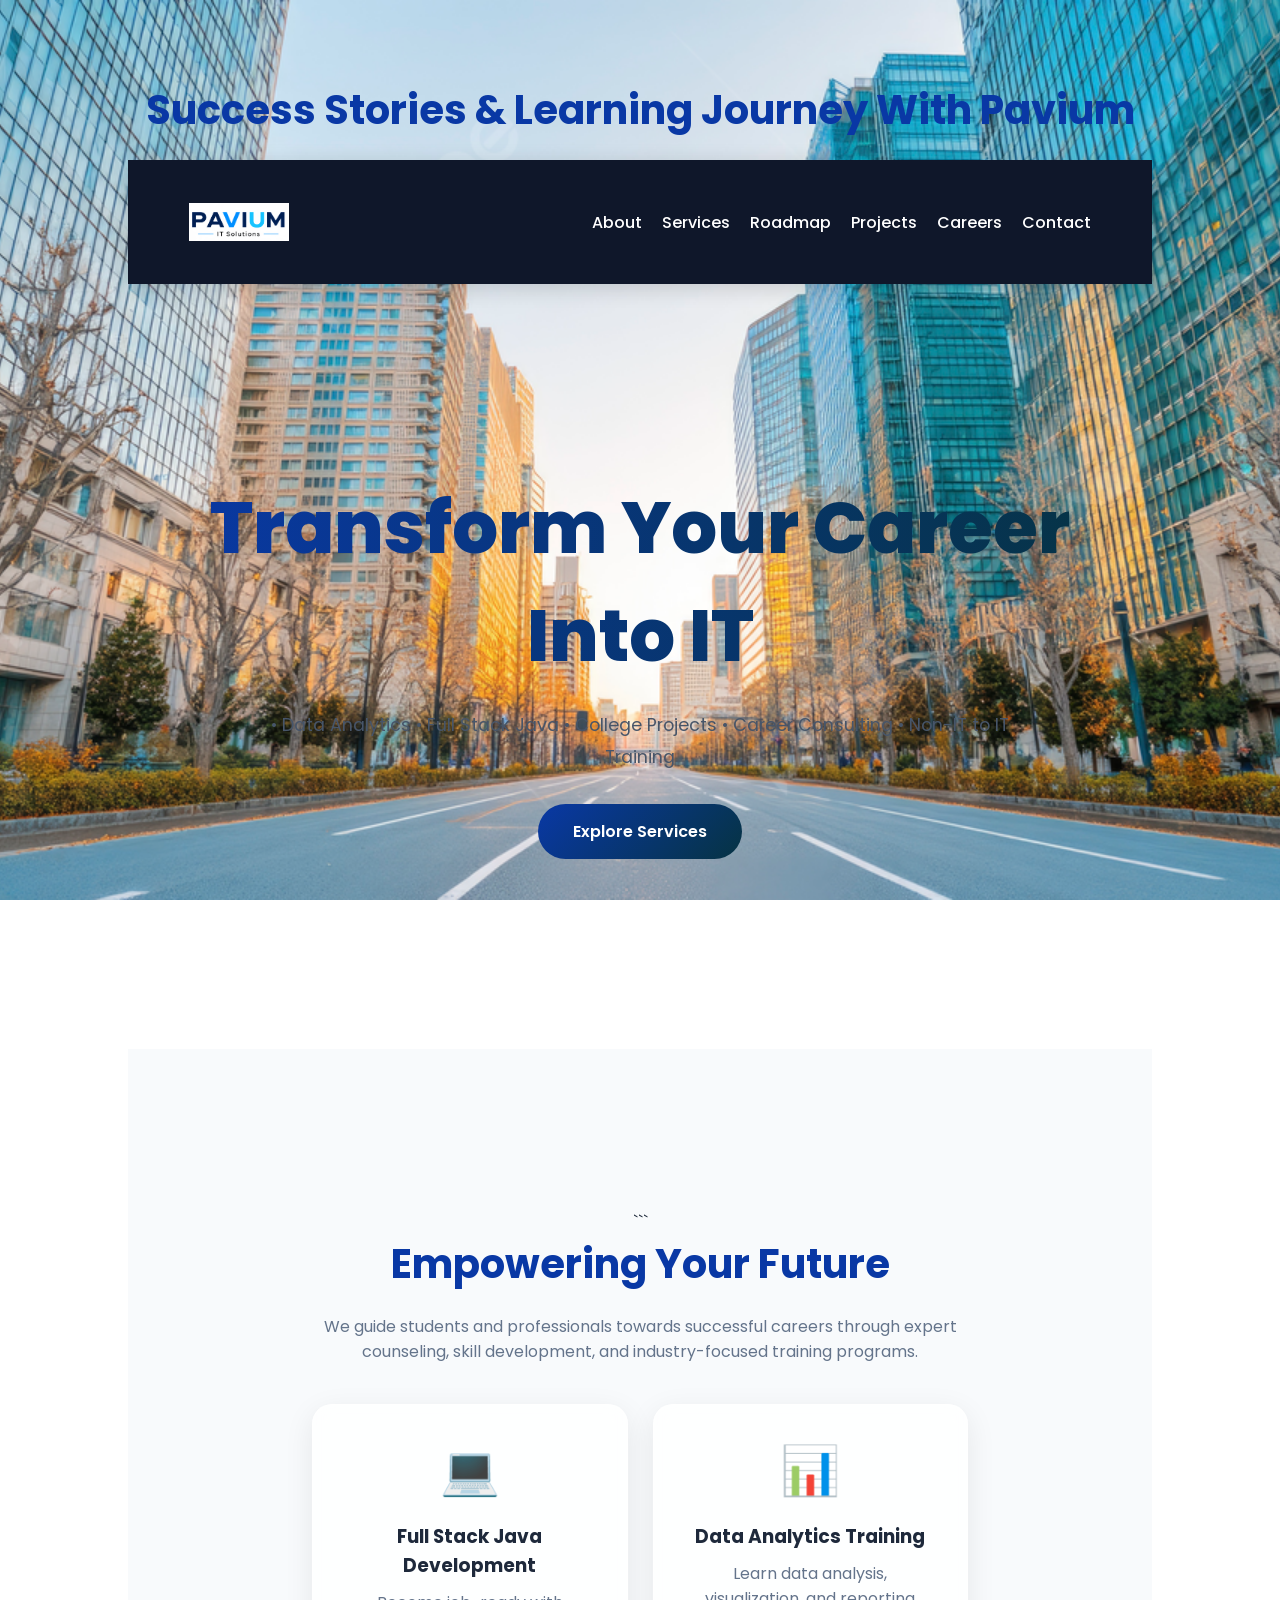
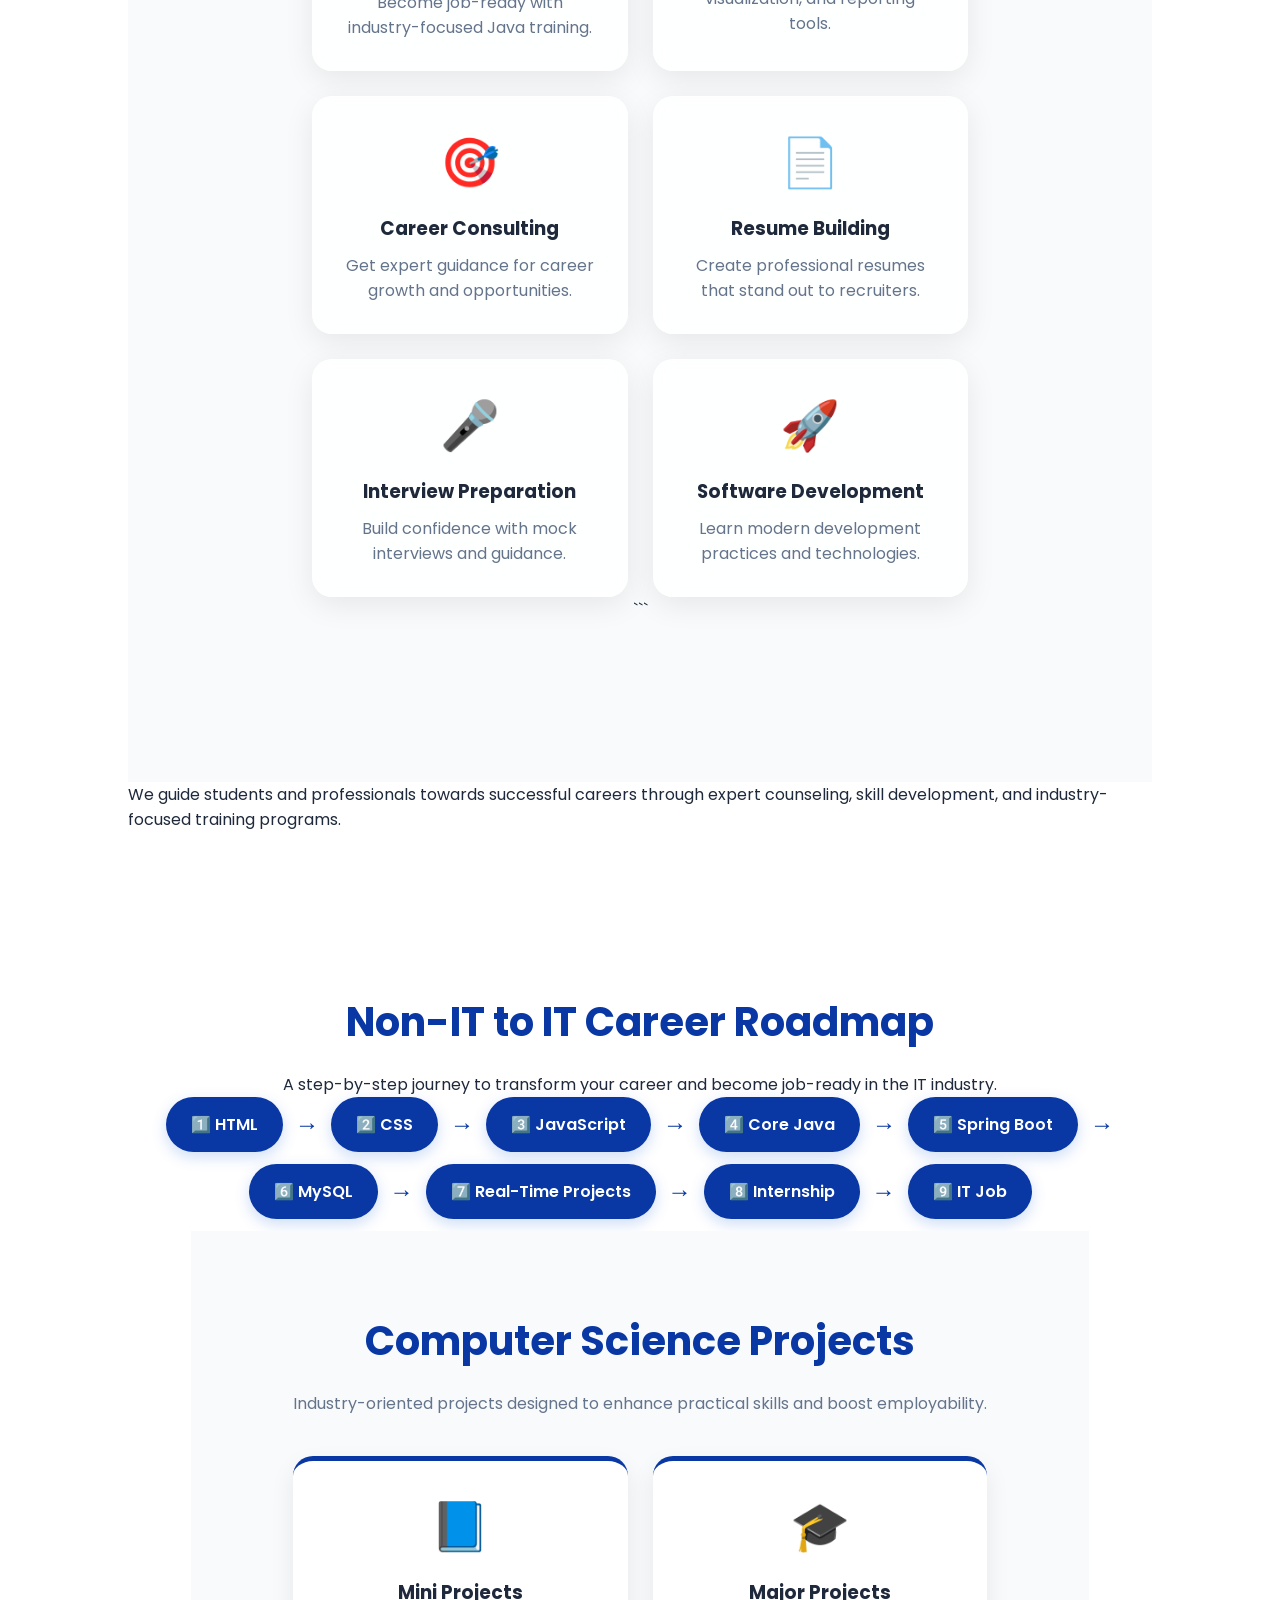
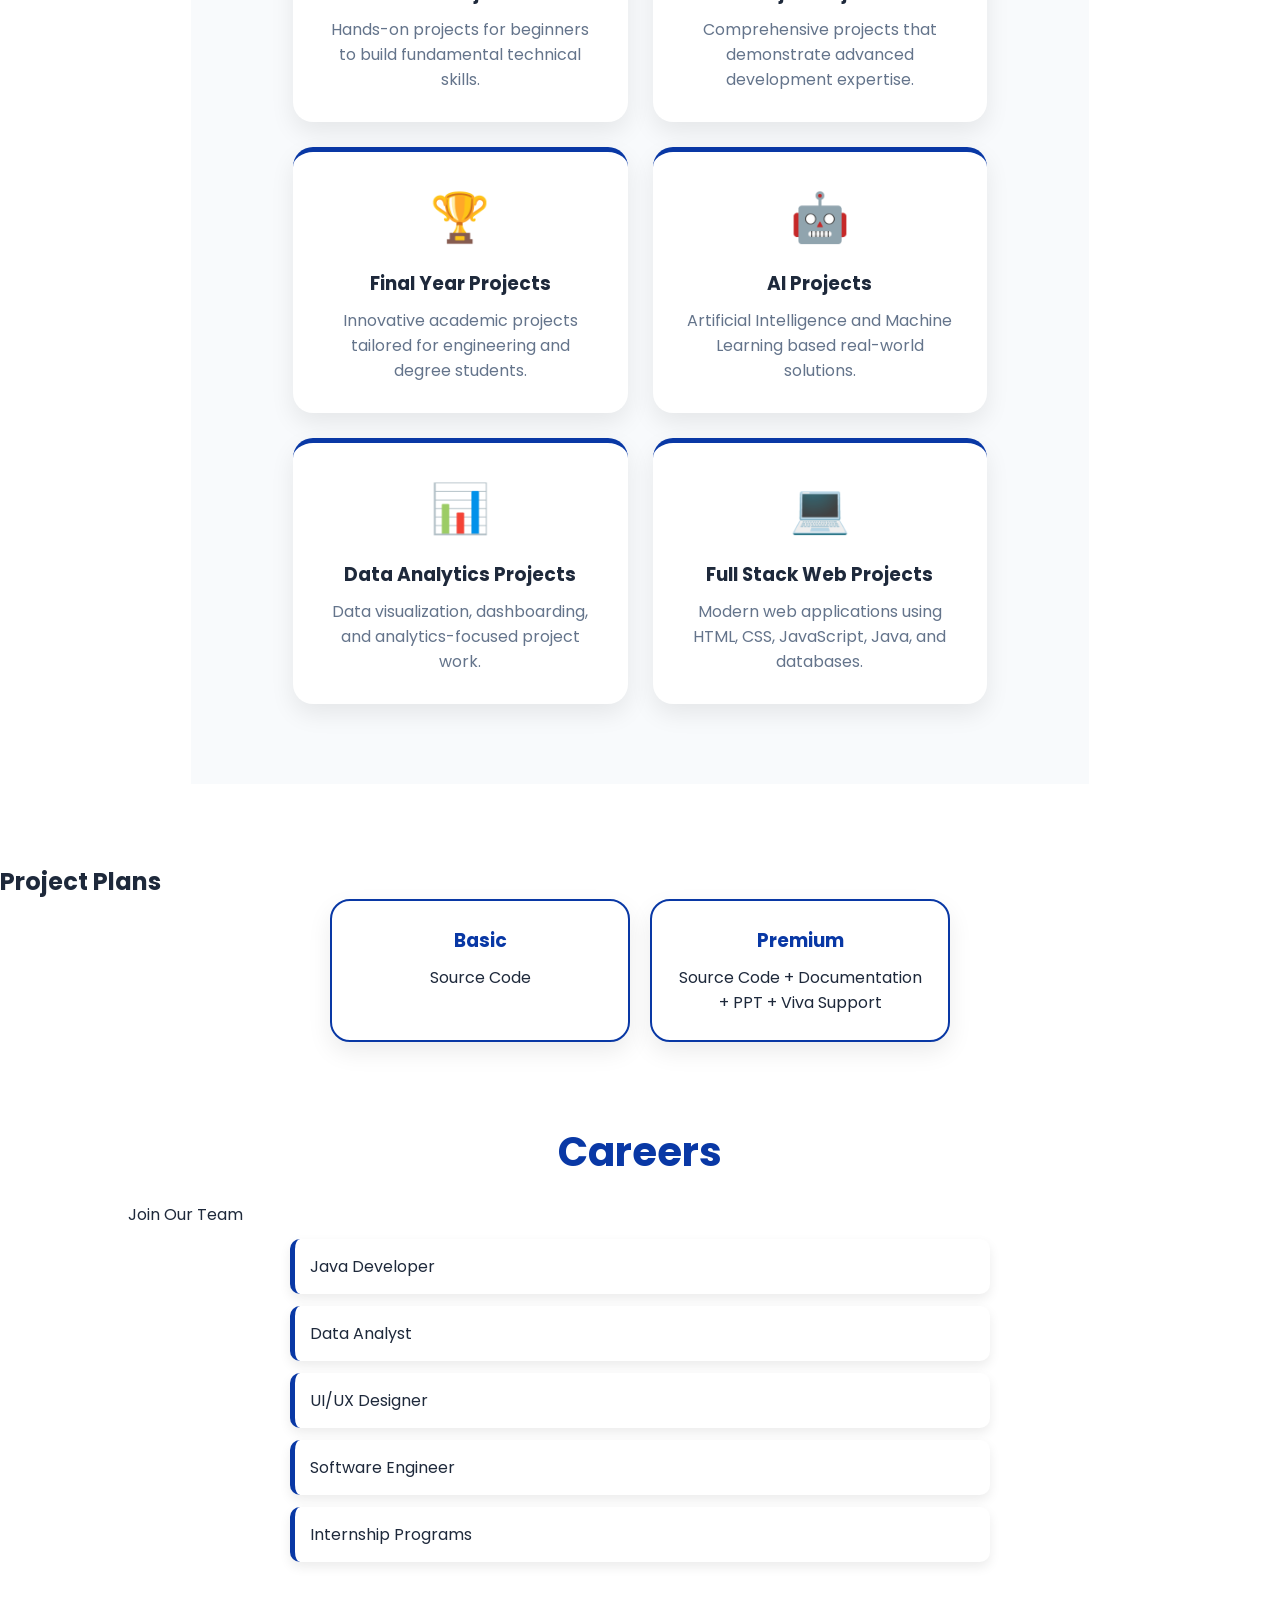
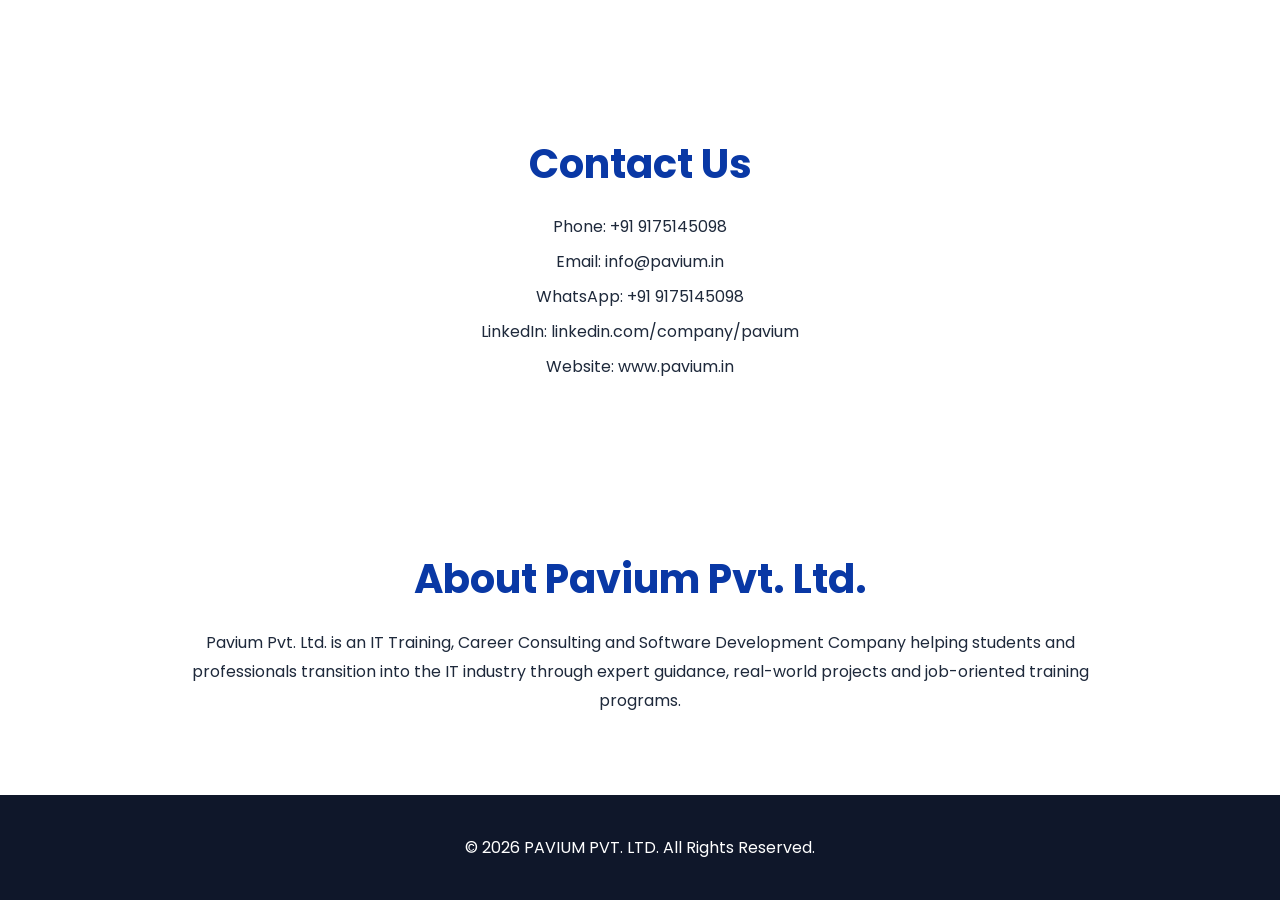
==== index.html @ 75fb1d05 "Add files via upload" ====
<!DOCTYPE html>
<html lang="en">

<head>
    <meta charset="UTF-8">
    <meta name="viewport" content="width=device-width, initial-scale=1.0">
    <title>PAVIUM PVT. LTD.</title>

    <link rel="stylesheet" href="style.css">

    <link href="https://fonts.googleapis.com/css2?family=Poppins:wght@300;400;500;600;700;800&display=swap" rel="stylesheet">
</head>
<section id="gallery">
    <h2>Success Stories & Learning Journey With Pavium</h2>

   
<body>

<header>

    <div class="logo">
        <img src="LogoA.png" alt="Pavium Logo">
    </div>

    <nav>
        <ul>
            <li><a href="#about">About</a></li>
            <li><a href="#services">Services</a></li>
            <li><a href="#roadmap">Roadmap</a></li>
            <li><a href="#projects">Projects</a></li>
            <li><a href="#careers">Careers</a></li>
            <li><a href="#contact">Contact</a></li>
        </ul>
    </nav>

</header>

<section class="hero">

    <h1>Transform Your Career Into IT</h1>

    <p>
         • Data Analytics • Full Stack Java
        • College Projects • Career Consulting • Non-IT to IT Training
    </p>

    <a href="#services" class="btn">
        Explore Services
    </a>

</section>


<section id="services">
   <section id="services">

```
<h2>Empowering Your Future</h2>

<p class="section-subtitle">
    We guide students and professionals towards successful careers through expert counseling, skill development, and industry-focused training programs.
</p>

<div class="services-container">

    <a href="fullstack-java.html" class="service-link">
        <div class="service-box">
            <span>💻</span>
            <h3>Full Stack Java Development</h3>
            <p>Become job-ready with industry-focused Java training.</p>
        </div>
    </a>

    <a href="data-analytics.html" class="service-link">
        <div class="service-box">
            <span>📊</span>
            <h3>Data Analytics Training</h3>
            <p>Learn data analysis, visualization, and reporting tools.</p>
        </div>
    </a>

    <a href="career-consulting.html" class="service-link">
        <div class="service-box">
            <span>🎯</span>
            <h3>Career Consulting</h3>
            <p>Get expert guidance for career growth and opportunities.</p>
        </div>
    </a>

    <a href="resume-building.html" class="service-link">
        <div class="service-box">
            <span>📄</span>
            <h3>Resume Building</h3>
            <p>Create professional resumes that stand out to recruiters.</p>
        </div>
    </a>

    <a href="interview-preparation.html" class="service-link">
        <div class="service-box">
            <span>🎤</span>
            <h3>Interview Preparation</h3>
            <p>Build confidence with mock interviews and guidance.</p>
        </div>
    </a>

    <a href="software-development.html" class="service-link">
        <div class="service-box">
            <span>🚀</span>
            <h3>Software Development</h3>
            <p>Learn modern development practices and technologies.</p>
        </div>
    </a>

</div>
```

</section>


    </div>
</section>
    </div>
      <p>We guide students and professionals 
        towards successful careers 
            through expert counseling, 
        skill development, and industry-focused 
              training programs.</p>

</section>

<section id="roadmap">

    <h2>Non-IT to IT Career Roadmap</h2>

    <p class="roadmap-subtitle">
        A step-by-step journey to transform your career and become job-ready in the IT industry.
    </p>

    <div class="roadmap-container">

        <div class="step">1️⃣ HTML</div>
        <div class="arrow">→</div>

        <div class="step">2️⃣ CSS</div>
        <div class="arrow">→</div>

        <div class="step">3️⃣ JavaScript</div>
        <div class="arrow">→</div>

        <div class="step">4️⃣ Core Java</div>
        <div class="arrow">→</div>

        <div class="step">5️⃣ Spring Boot</div>
        <div class="arrow">→</div>

        <div class="step">6️⃣ MySQL</div>
        <div class="arrow">→</div>

        <div class="step">7️⃣ Real-Time Projects</div>
        <div class="arrow">→</div>

        <div class="step">8️⃣ Internship</div>
        <div class="arrow">→</div>

        <div class="step">9️⃣ IT Job</div>

    
<!-- PROJECTS SECTION -->
<section id="projects">

    <h2>Computer Science Projects</h2>

    <p class="section-subtitle">
        Industry-oriented projects designed to enhance practical skills and boost employability.
    </p>

    <div class="project-container">

        <div class="project-box">
            <span>📘</span>
            <h3>Mini Projects</h3>
            <p>Hands-on projects for beginners to build fundamental technical skills.</p>
        </div>

        <div class="project-box">
            <span>🎓</span>
            <h3>Major Projects</h3>
            <p>Comprehensive projects that demonstrate advanced development expertise.</p>
        </div>

        <div class="project-box">
            <span>🏆</span>
            <h3>Final Year Projects</h3>
            <p>Innovative academic projects tailored for engineering and degree students.</p>
        </div>

        <div class="project-box">
            <span>🤖</span>
            <h3>AI Projects</h3>
            <p>Artificial Intelligence and Machine Learning based real-world solutions.</p>
        </div>

        <div class="project-box">
            <span>📊</span>
            <h3>Data Analytics Projects</h3>
            <p>Data visualization, dashboarding, and analytics-focused project work.</p>
        </div>

        <div class="project-box">
            <span>💻</span>
            <h3>Full Stack Web Projects</h3>
            <p>Modern web applications using HTML, CSS, JavaScript, Java, and databases.</p>
        </div>

    </div>

</section>

</section>

    <h2>Project Plans</h2>

    <div class="pricing">

        <div class="plan Basic">

            <h3>Basic</h3>

            <p>
                Source Code
            </p>

        </div>

        <div class="plan premium">
            

            <h3>Premium</h3>

            <p>
                Source Code +
                Documentation +
                PPT +
                Viva Support
            </p>

        </div>

    </div>

</section>

<section id="careers">

    <h2>Careers</h2>

    <p>Join Our Team</p>

    <ul>

        <li>Java Developer</li>

        <li>Data Analyst</li>

        <li>UI/UX Designer</li>

        <li>Software Engineer</li>

        <li>Internship Programs</li>

    </ul>

</section>

<section id="contact">

    <h2>Contact Us</h2>

    <p>Phone: +91 9175145098</p>

    <p>Email: info@pavium.in</p>

    <p>WhatsApp: +91 9175145098</p>

    <p>LinkedIn: linkedin.com/company/pavium</p>

    <p>Website: www.pavium.in</p>

</section>
<section id="about">

    <h2>About Pavium Pvt. Ltd.</h2>

    <p>
        Pavium Pvt. Ltd. is an IT Training, Career Consulting
        and Software Development Company helping students and
        professionals transition into the IT industry through
        expert guidance, real-world projects and job-oriented
        training programs.
    </p>

</section>


<footer>

    <p>
        © 2026 PAVIUM PVT. LTD.
        All Rights Reserved.
    </p>

</footer>

</body>
</html>
---- style.css ----
@import url('https://fonts.googleapis.com/css2?family=Poppins:wght@300;400;500;600;700;800&display=swap');

:root{
    --primary:#0938a5;
    --secondary:#063343;
    --accent:#00C389;
    --dark:#0F172A;
    --light:#F8FAFC;
    --text:#1E293B;
}

*{
    margin:0;
    padding:0;
    box-sizing:border-box;
    font-family:'Poppins',sans-serif;
    scroll-behavior:smooth;
}

body{
    background:
    linear-gradient(
        rgba(0,0,0,.0),
        rgba(0, 0, 0, 0.0)
    ),
    url("backG.jpg");

    background-size:cover;
    background-position:center;
    background-attachment:fixed;

    color:var(--text);
    overflow-x:hidden;
}

/* NAVBAR */

header{
    display:flex;
    justify-content:space-between;
    align-items:center;
    padding:12px 6%;
    background:var(--dark);
    position:sticky;
    top:0;
    z-index:1000;
    box-shadow:0 4px 20px rgba(0,0,0,.15);
}

.logo{
    display:flex;
    align-items:center;
    gap:20px;
}

.logo img{
    width:100px;
    height:100px;
    object-fit:contain;
}

.logo span{
    color:white;
    font-size:1rem;
    font-weight:700;
}

nav ul{
    display:flex;
    gap:20px;
    list-style:none;
}

nav ul li a{
    color:white;
    text-decoration:none;
    font-weight:500;
    transition:.3s;
}

nav ul li a:hover{
    color:var(--secondary);
}

/* HERO */

.hero{
    min-height:85vh;
    display:flex;
    flex-direction:column;
    justify-content:center;
    align-items:center;
    text-align:center;
    padding:30px;
}

.hero h1{
    font-size:4.5rem;
    font-weight:800;
    background:linear-gradient(
        90deg,
        var(--primary),
        var(--secondary)
    );
    -webkit-background-clip:text;
    -webkit-text-fill-color:transparent;
    margin-bottom:20px;
}

.hero p{
    max-width:800px;
    color:#475569;
    font-size:1.1rem;
    line-height:1.8;
    margin-bottom:30px;
}

.btn{
    display:inline-block;
    padding:15px 35px;
    background:linear-gradient(
        135deg,
        var(--primary),
        var(--secondary)
    );
    color:white;
    text-decoration:none;
    border-radius:50px;
    font-weight:600;
    transition:.4s;
}

.btn:hover{
    transform:translateY(-5px);
    box-shadow:0 10px 25px rgba(0,86,210,.3);
}

/* SECTIONS */

section{
    padding:80px 10%;
}

section h2{
    text-align:center;
    color:var(--primary);
    font-size:2.5rem;
    margin-bottom:20px;
}

.section-subtitle{
    text-align:center;
    color:#64748b;
    margin-bottom:40px;
}

/* ABOUT */

#about p{
    max-width:900px;
    margin:auto;
    text-align:center;
    line-height:1.8;
}

/* SERVICES */

#services{
    text-align:center;
    background:#f8fafc;
}

.services-container{
    display:grid;
    grid-template-columns:repeat(auto-fit,minmax(280px,1fr));
    gap:25px;
}

.service-box{
    background:rgba(255,255,255,.85);
    backdrop-filter:blur(10px);
    padding:30px;
    border-radius:20px;
    border:1px solid rgba(255,255,255,.3);
    box-shadow:0 8px 30px rgba(0,0,0,.08);
    transition:.4s;
}

.service-box:hover{
    transform:translateY(-10px);
    box-shadow:0 15px 40px rgba(0,86,210,.2);
}

.service-box span{
    font-size:3rem;
    display:block;
    margin-bottom:15px;
}

.service-box h3{
    margin-bottom:10px;
}

.service-box p{
    color:#64748b;
}

/* ROADMAP */

#roadmap{
    text-align:center;
    background:white;
}

.roadmap-container{
    display:flex;
    flex-wrap:wrap;
    justify-content:center;
    align-items:center;
    gap:12px;
}

.step{
    background:var(--primary);
    color:white;
    padding:15px 25px;
    border-radius:50px;
    font-weight:600;
    box-shadow:0 5px 15px rgba(0,86,210,.2);
    transition:.3s;
}

.step:hover{
    transform:translateY(-5px);
}

.arrow{
    font-size:24px;
    color:var(--primary);
    font-weight:bold;
}

/* PROJECTS */

#projects{
    background:#f8fafc;
    text-align:center;
}

.project-container{
    display:grid;
    grid-template-columns:repeat(auto-fit,minmax(280px,1fr));
    gap:25px;
}

.project-box{
    background:white;
    padding:30px;
    border-radius:20px;
    border-top:5px solid var(--primary);
    box-shadow:0 10px 25px rgba(0,0,0,.08);
    transition:.4s;
}

.project-box:hover{
    transform:translateY(-12px);
}

.project-box span{
    font-size:3rem;
    display:block;
    margin-bottom:15px;
}

.project-box h3{
    margin-bottom:10px;
}

.project-box p{
    color:#64748b;
}

/* PRICING */

.pricing{
    display:flex;
    justify-content:center;
    flex-wrap:wrap;
    gap:20px;
}

.plan{
    width:300px;
    background:white;
    padding:25px;
    border-radius:20px;
    text-align:center;
    border:2px solid var(--primary);
    box-shadow:0 10px 25px rgba(0,0,0,.08);
}

.plan h3{
    color:var(--primary);
    margin-bottom:10px;
}

/* CAREERS */

#careers ul{
    max-width:700px;
    margin:auto;
    list-style:none;
}

#careers ul li{
    background:white;
    margin:12px 0;
    padding:15px;
    border-left:5px solid var(--primary);
    border-radius:10px;
    box-shadow:0 5px 12px rgba(0,0,0,.08);
}

/* CONTACT */

#contact{
    text-align:center;
}

#contact p{
    margin:10px 0;
}

/* FOOTER */

footer{
    background:var(--dark);
    color:white;
    text-align:center;
    padding:40px 20px;
}

/* SCROLLBAR */

::-webkit-scrollbar{
    width:8px;
}

::-webkit-scrollbar-thumb{
    background:var(--primary);
    border-radius:20px;
}

/* ANIMATION */

@keyframes fadeUp{
    from{
        opacity:0;
        transform:translateY(40px);
    }
    to{
        opacity:1;
        transform:translateY(0);
    }
}

.service-box,
.project-box,
.plan,
.step{
    animation:fadeUp .8s ease;
}

/* MOBILE */

@media(max-width:768px){

    header{
        flex-direction:column;
        gap:15px;
    }

    nav ul{
        flex-wrap:wrap;
        justify-content:center;
    }

    .hero h1{
        font-size:2.8rem;
    }

    .hero p{
        font-size:1rem;
    }

    section h2{
        font-size:2rem;
    }

    .pricing{
        flex-direction:column;
        align-items:center;
    }
    /* GALLERY */
}
.service-box h3 a{
    text-decoration:none;
    color:#1e293b;
}

.service-box h3 a:hover{
    color:#0056D2;
}
.service-link{
    text-decoration:none;
    color:inherit;
    display:block;
}

.service-link:hover{
    text-decoration:none;
}

.service-link .service-box{
    height:100%;
}
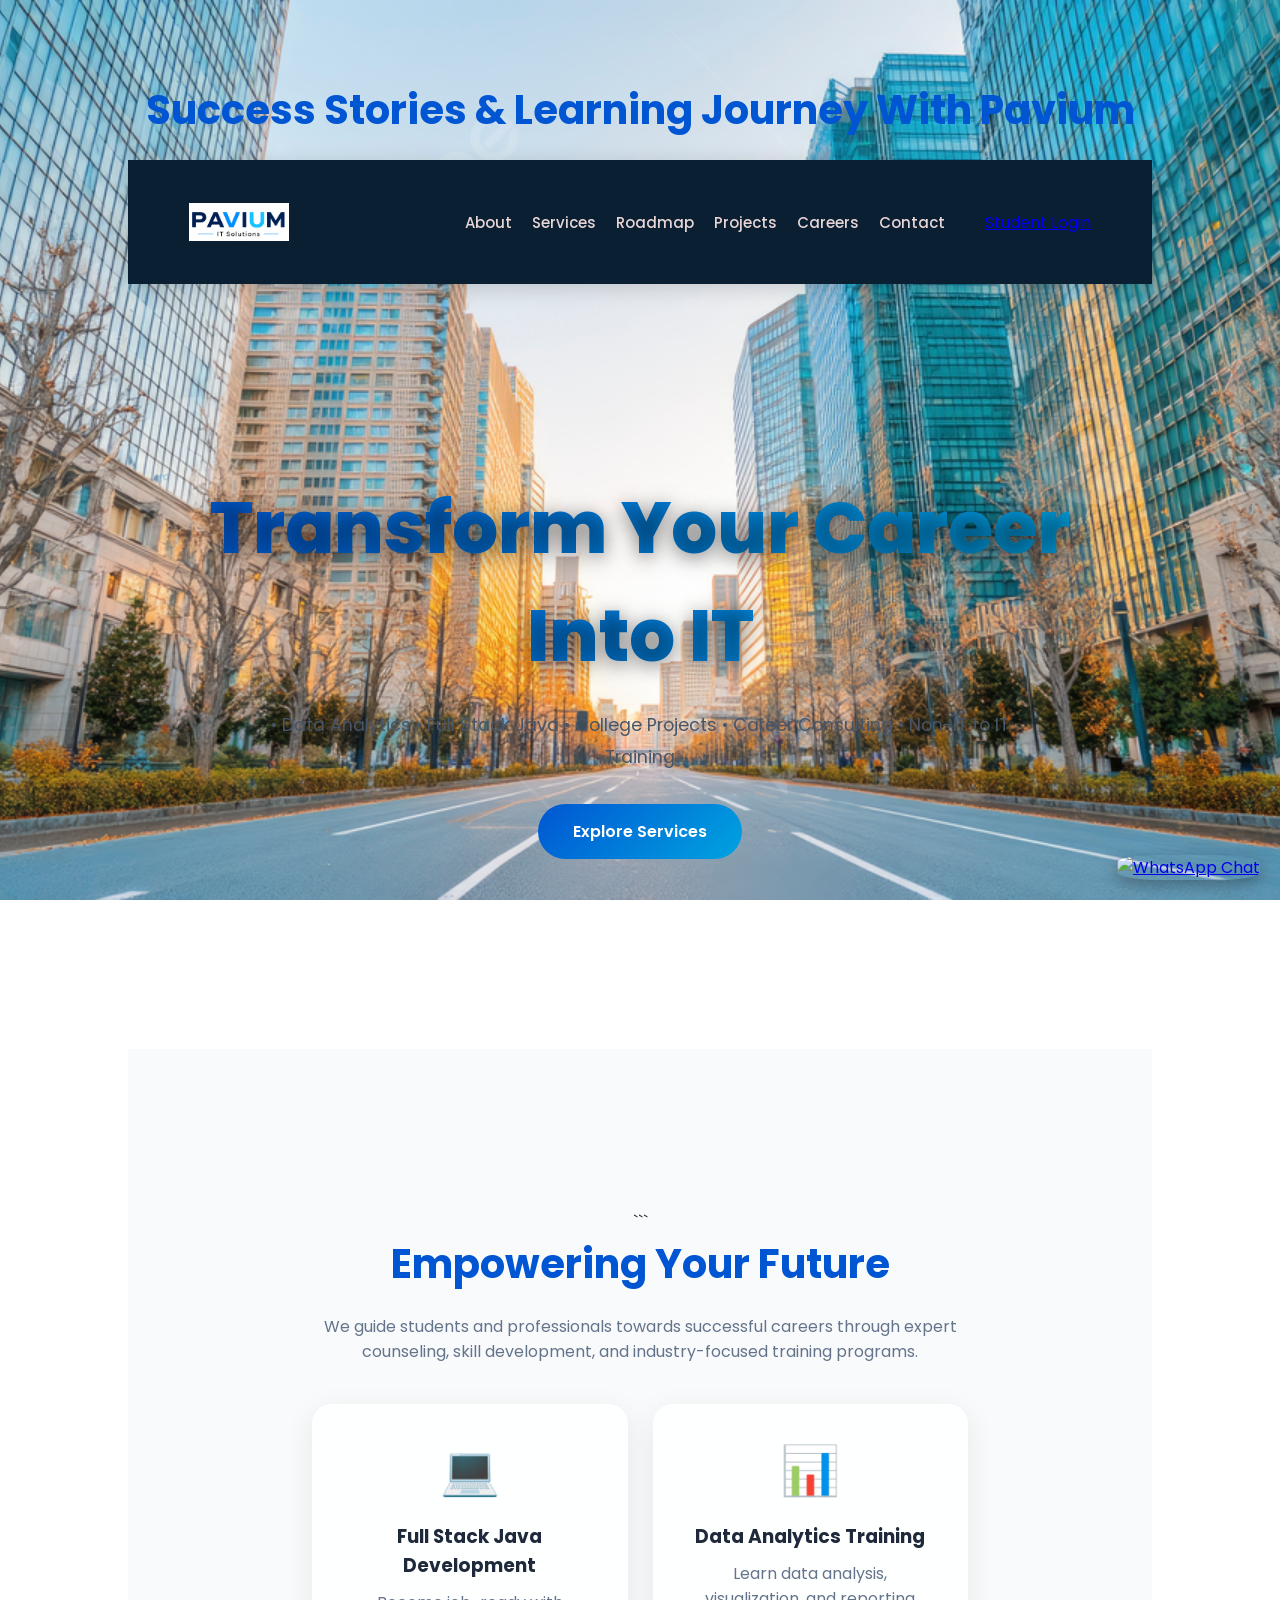
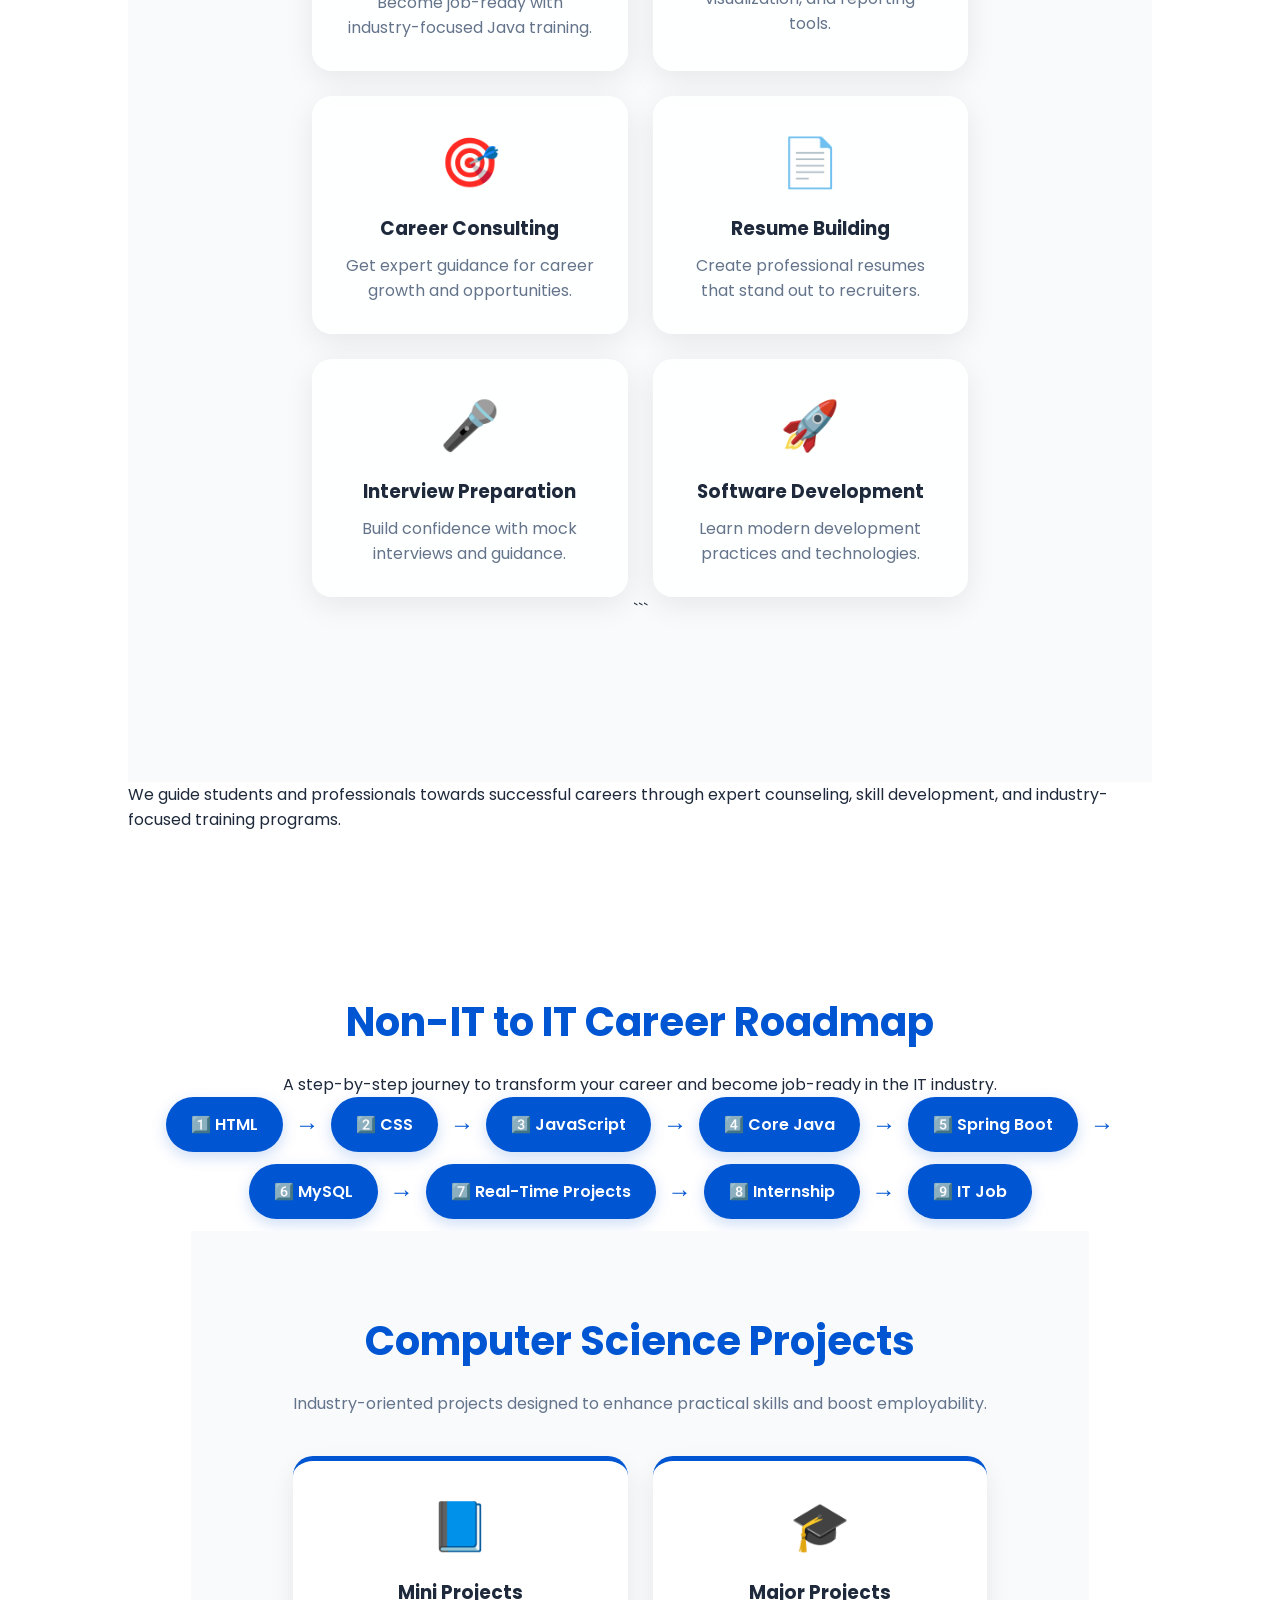
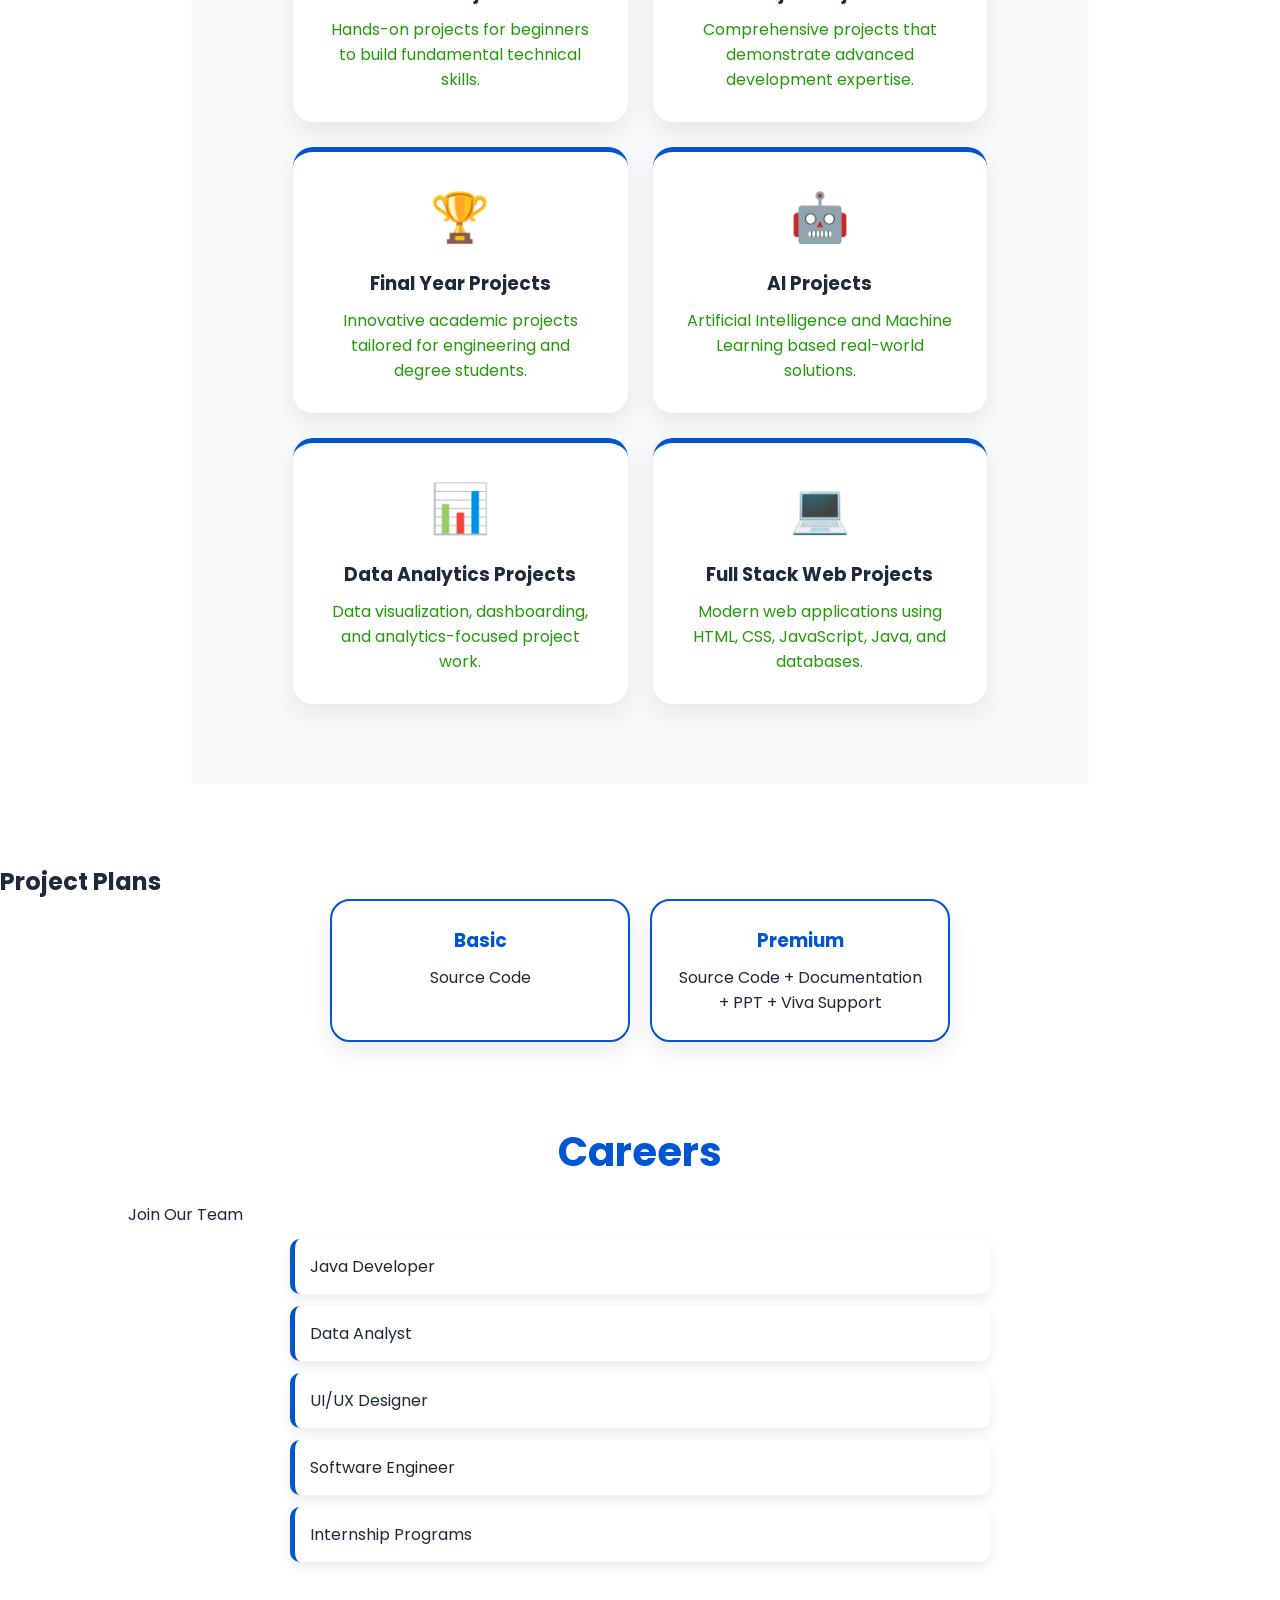
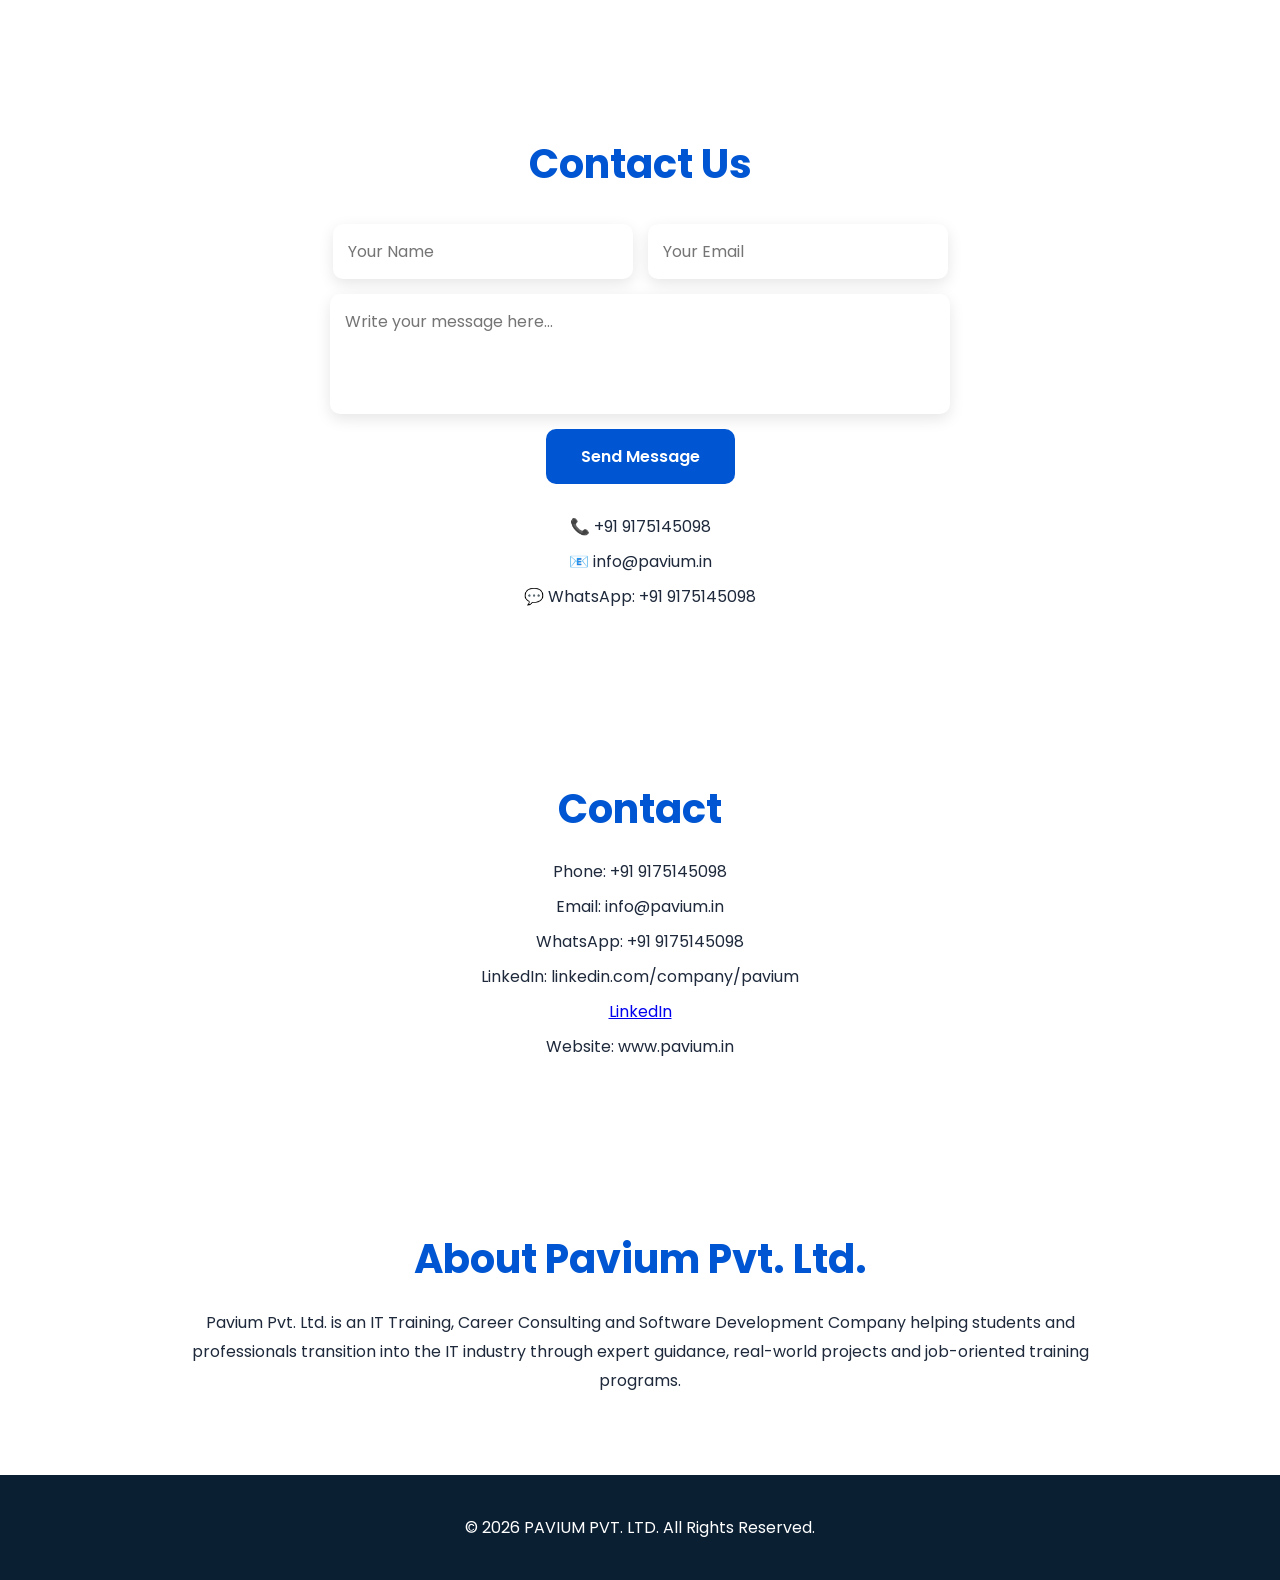
==== commit d02df101: "Add files via upload" ====
--- a/index.html
+++ b/index.html
@@ -1,10 +1,16 @@
 <!DOCTYPE html>
 <html lang="en">
-
 <head>
-    <meta charset="UTF-8">
-    <meta name="viewport" content="width=device-width, initial-scale=1.0">
-    <title>PAVIUM PVT. LTD.</title>
+<meta charset="UTF-8">
+<meta name="viewport" content="width=device-width, initial-scale=1.0">
+
+<meta name="google-site-verification" content="xxxxxxxxxxxx" />
+
+<title>PAVIUM PVT. LTD.</title>
+</head>
+<link rel="stylesheet"
+href="https://unpkg.com/aos@2.3.4/dist/aos.css">
+<head>
 
     <link rel="stylesheet" href="style.css">
 
@@ -13,7 +19,6 @@
 <section id="gallery">
     <h2>Success Stories & Learning Journey With Pavium</h2>
 
-   
 <body>
 
 <header>
@@ -30,7 +35,13 @@
             <li><a href="#projects">Projects</a></li>
             <li><a href="#careers">Careers</a></li>
             <li><a href="#contact">Contact</a></li>
+            <Li></Li><a href="student-login.html" class="student-btn">
+        Student Login
         </ul>
+  
+   
+    </a>
+</li>
     </nav>
 
 </header>
@@ -271,10 +282,28 @@
     </ul>
 
 </section>
-
 <section id="contact">
 
-    <h2>Contact Us</h2>
+<h2>Contact Us</h2>
+
+<form>
+    <input type="text" placeholder="Your Name" required>
+
+    <input type="email" placeholder="Your Email" required>
+
+    <textarea placeholder="Write your message here..." required></textarea>
+
+    <button type="submit">Send Message</button>
+</form>
+
+<p>📞 +91 9175145098</p>
+<p>📧 info@pavium.in</p>
+<p>💬 WhatsApp: +91 9175145098</p>
+
+</section>
+<section id="contact">
+
+    <h2>Contact</h2>
 
     <p>Phone: +91 9175145098</p>
 
@@ -282,9 +311,13 @@
 
     <p>WhatsApp: +91 9175145098</p>
 
-    <p>LinkedIn: linkedin.com/company/pavium</p>
+    <p>LinkedIn: linkedin.com/company/pavium</p> 
+    <a href="https://linkedin.com/company/pavium" target="_blank">
+LinkedIn
+</a>
 
     <p>Website: www.pavium.in</p>
+
 
 </section>
 <section id="about">
@@ -309,7 +342,17 @@
         All Rights Reserved.
     </p>
 
+<a href="https://wa.me/919175145098" class="whatsapp" target="_blank">
+    <img src="chat.png" alt="WhatsApp Chat">
+</a>
+<script src="https://unpkg.com/aos@2.3.4/dist/aos.js"></script>
+
+<script>
+AOS.init();
+</script>
 </footer>
-
+<script>
+
+</script>
 </body>
 </html>
--- a/style.css
+++ b/style.css
@@ -1,13 +1,20 @@
 @import url('https://fonts.googleapis.com/css2?family=Poppins:wght@300;400;500;600;700;800&display=swap');
 
 :root{
-    --primary:#0938a5;
-    --secondary:#063343;
-    --accent:#00C389;
-    --dark:#0F172A;
-    --light:#F8FAFC;
-    --text:#1E293B;
-}
+    --primary:#0056D2;     /* Corporate Blue */
+    --secondary:#00A3E0;   /* Sky Blue */
+    --accent:#00C389;      /* Success Green */
+    --dark:#0B1F33;        /* Dark Navy */
+    --light:#F8FAFC;       /* White */
+    --text:#1E293B;        /* Dark Gray */
+}
+.hero h1{
+    color:white;
+    text-shadow:0 4px 20px rgba(0,0,0,.5);
+    background:none;
+    -webkit-text-fill-color:white;
+}
+
 
 *{
     margin:0;
@@ -277,7 +284,7 @@
 }
 
 .project-box p{
-    color:#64748b;
+    color:#249909;
 }
 
 /* PRICING */
@@ -321,6 +328,64 @@
     box-shadow:0 5px 12px rgba(0,0,0,.08);
 }
 
+/* CONTACT FORM */
+
+form{
+    max-width:700px;
+    margin:30px auto;
+
+    display:flex;
+    flex-wrap:wrap;
+    gap:15px;
+
+    justify-content:center;
+}
+
+form input,
+form textarea{
+    padding:15px;
+
+    border:none;
+    border-radius:10px;
+
+    background:white;
+
+    font-size:16px;
+
+    box-shadow:
+    0 5px 15px rgba(0,0,0,.1);
+}
+
+form input{
+    width:300px;
+}
+
+form textarea{
+    width:620px;
+    height:120px;
+    resize:none;
+}
+
+form button{
+    background:#0056D2;
+    color:white;
+
+    border:none;
+
+    padding:15px 35px;
+
+    border-radius:10px;
+
+    cursor:pointer;
+
+    font-size:16px;
+    font-weight:600;
+}
+
+form button:hover{
+    background:#003E9F;
+}
+
 /* CONTACT */
 
 #contact{
@@ -423,4 +488,99 @@
 
 .service-link .service-box{
     height:100%;
-}+}
+.whatsapp{
+    position:fixed;
+    bottom:20px;
+    right:20px;
+    z-index:999;
+}
+
+.whatsapp img{
+    width:60px;
+    height:60px;
+    border-radius:30%;
+    box-shadow:0 5px 15px rgba(0,0,0,.3);
+    transition:0.3s;
+}
+
+.whatsapp img:hover{
+    transform:scale(1.1);
+}
+
+/* MOBILE */
+
+@media(max-width:768px){
+
+    header{
+        flex-direction:column;
+        gap:15px;
+    }
+
+    nav ul{
+        flex-wrap:wrap;
+        justify-content:center;
+    }
+
+}
+/* STUDENT LOGIN */
+
+.login-box{
+    width:380px;
+    background:white;
+    padding:30px;
+    border-radius:20px;
+    margin:100px auto;
+    text-align:center;
+
+    box-shadow:
+    0 10px 30px rgba(0,0,0,.15);
+}
+
+.login-box h2{
+    margin-bottom:20px;
+    color:#0fc7a5;
+}
+
+.login-box input{
+    width:100%;
+    padding:12px;
+    margin:10px 0;
+
+    border:1px solid #ddd;
+    border-radius:10px;
+}
+
+.login-box button{
+    width:100%;
+    padding:12px;
+
+    background:#0fc7a5;
+    color:white;
+
+    border:none;
+    border-radius:10px;
+
+    cursor:pointer;
+}
+
+.dashboard{
+    display:grid;
+
+    grid-template-columns:
+    repeat(auto-fit,minmax(250px,1fr));
+
+    gap:20px;
+
+    padding:50px;
+}
+
+.dashboard-home{
+    text-align:center;
+    margin:25px 0;
+}
+nav ul li a{
+    color: #e8d6d6;
+    font-size:15px;
+}
+
